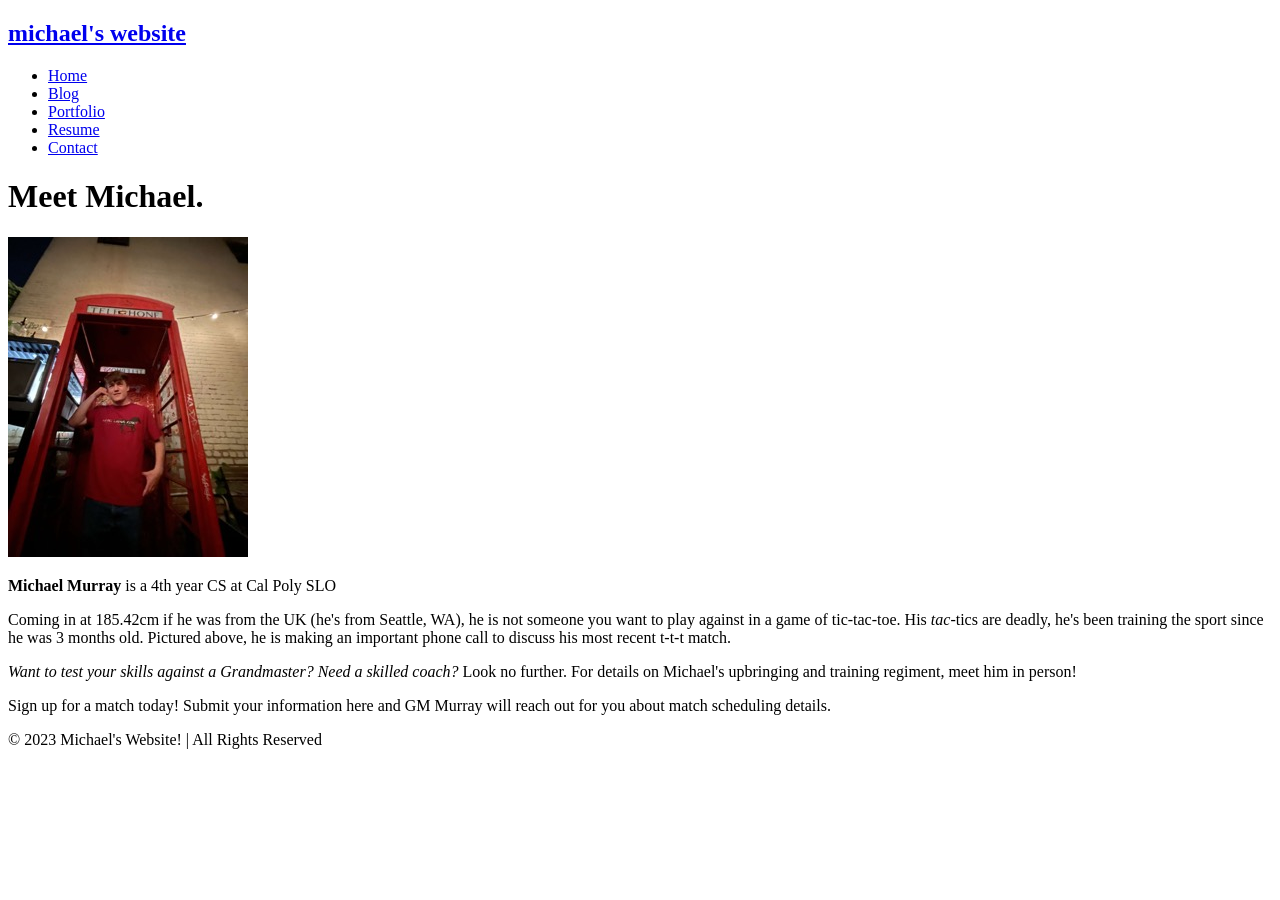
==== index.html @ 75a0c484 "changed paragraph text in index.html" ====
<!DOCTYPE html>
<html>
    <head>
        <title>Michael's Website!</title>
    </head>
    <body>
        <nav class="navbar">
            <h1 class="logo"><a href="index.html">michael's website</a></h1>
            <ul class="nav-list">
              <li><a href="index.html">Home</a></li>
              <li><a href="blog.html">Blog</a></li>
              <li><a href="portfolio.html">Portfolio</a></li>
              <li><a href="resume.html">Resume</a></li>
              <li><a href="contact.html">Contact</a></li>
            </ul>
          </nav>
        <main>
            <h1 class="page-title">Meet Michael.</h1>
            <div class="about">
                <div class="about-image">
                    <img src="Telephone.jpeg" alt="Picture of Michael in a telephone booth">
                </div>
                <div class="about-text">
                    <p>
                        <strong>Michael Murray</strong> is a 4th year CS at Cal Poly SLO
                    </p>
                    <p>
                        Coming in at 185.42cm if he was from the UK (he's from Seattle, WA), he is not someone you want to play against in a game of tic-tac-toe. His <em>tac</em>-tics are deadly, he's been training the sport since he was 3 months old. Pictured above, he is making an important phone call to discuss his most recent t-t-t match.
                    </p>
                    <p>
                        <em>Want to test your skills against a Grandmaster? Need a skilled coach?</em> Look no further. For details on Michael's upbringing and training regiment, meet him in person!
                    </p>
                    <p>
                        Sign up for a match today! Submit your information here and GM Murray will reach out for you about match scheduling details.
                    </p>
                </div>
            </div>
        </main>
        <footer class="footer">
            © 2023 Michael's Website! | All Rights Reserved
        </footer>
    </body>
</html>
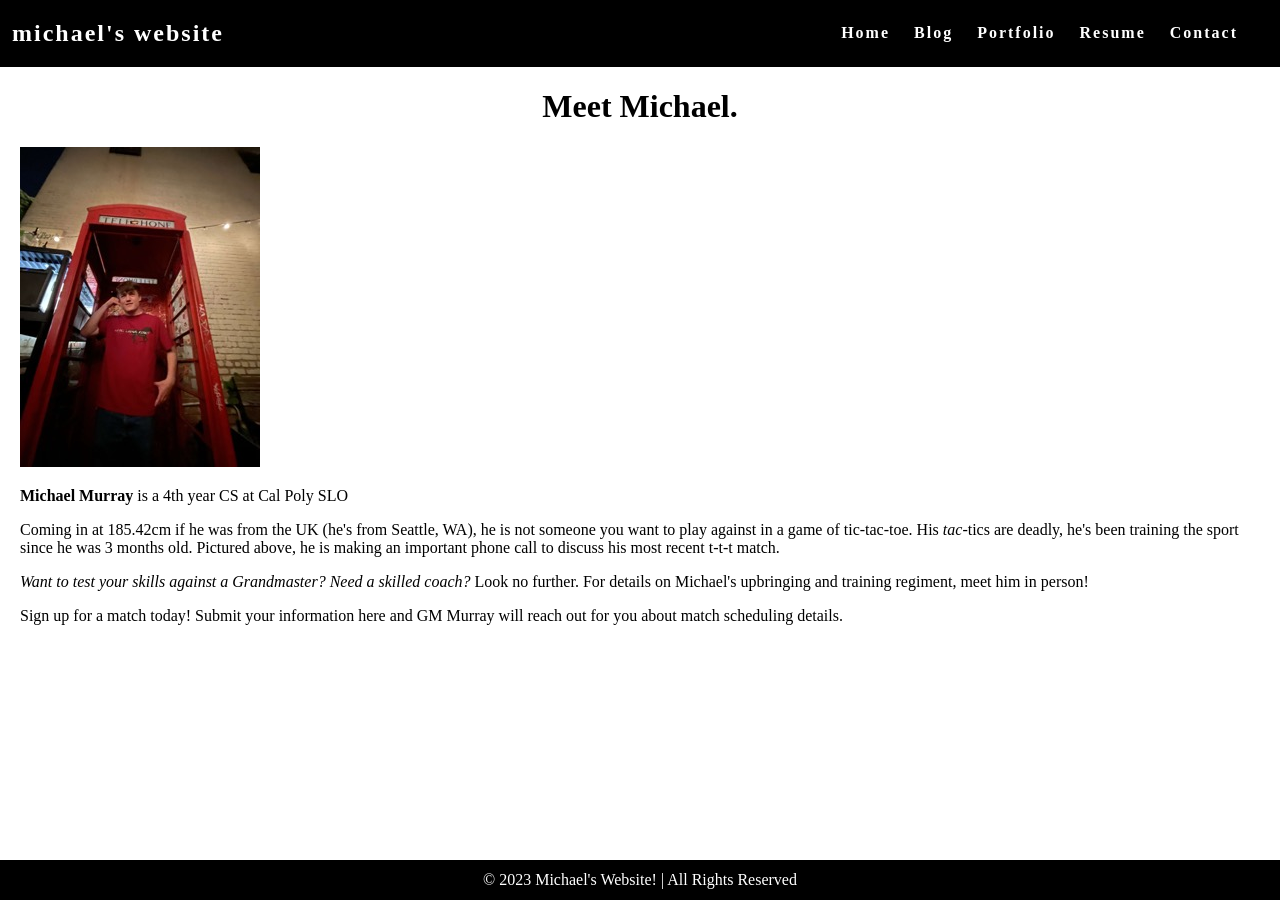
==== commit aa526e80: "feat: linked the provided minimum CSS style sheet to all the html files" ====
--- a/index.html
+++ b/index.html
@@ -1,7 +1,8 @@
 <!DOCTYPE html>
-<html>
+<html lang="en">
     <head>
         <title>Michael's Website!</title>
+        <link rel="stylesheet" href="styles.css" />
     </head>
     <body>
         <nav class="navbar">
--- a/styles.css
+++ b/styles.css
@@ -0,0 +1,73 @@
+html {
+    height: 100%;
+  }
+  
+  body {
+    background-color: white;
+    position: relative;
+    min-height: 100vh;
+    padding: 0;
+    margin: 0;
+  }
+  
+  main {
+    padding: 0 20px 40px 20px;
+    display: flex;
+    flex-direction: column;
+    justify-content: center;
+    align-items: center;
+  }
+  
+  /* CSS for navigation bar */
+  
+  .navbar {
+    position: -webkit-sticky;
+    position: sticky;
+    top: 0;
+    width: 100%;
+    height: 7%;
+    z-index: 10;
+  
+    display: flex;
+    justify-content: space-between;
+    align-items: center;
+    text-align: center;
+  
+    background-color: black;
+    color: white;
+    padding: 0px 0px;
+  
+    /* Debug border */
+    /* border: solid red; */
+  }
+  
+  .nav-list {
+    display: flex;
+    flex-direction: row;
+    position: relative;
+    right: 30px;
+    list-style: none;
+  }
+  
+  .navbar a {
+    color: white;
+    font-weight: bold;
+    margin: 0 12px;
+    text-decoration: none;
+    letter-spacing: 2px;
+  }
+  
+  /* CSS for page footer */
+  
+  .footer {
+    display: flex;
+    justify-content: center;
+    align-items: center;
+    background-color: black;
+    color: white;
+    position: absolute;
+    bottom: 0;
+    width: 100%;
+    height: 2.5rem;
+  }
+  
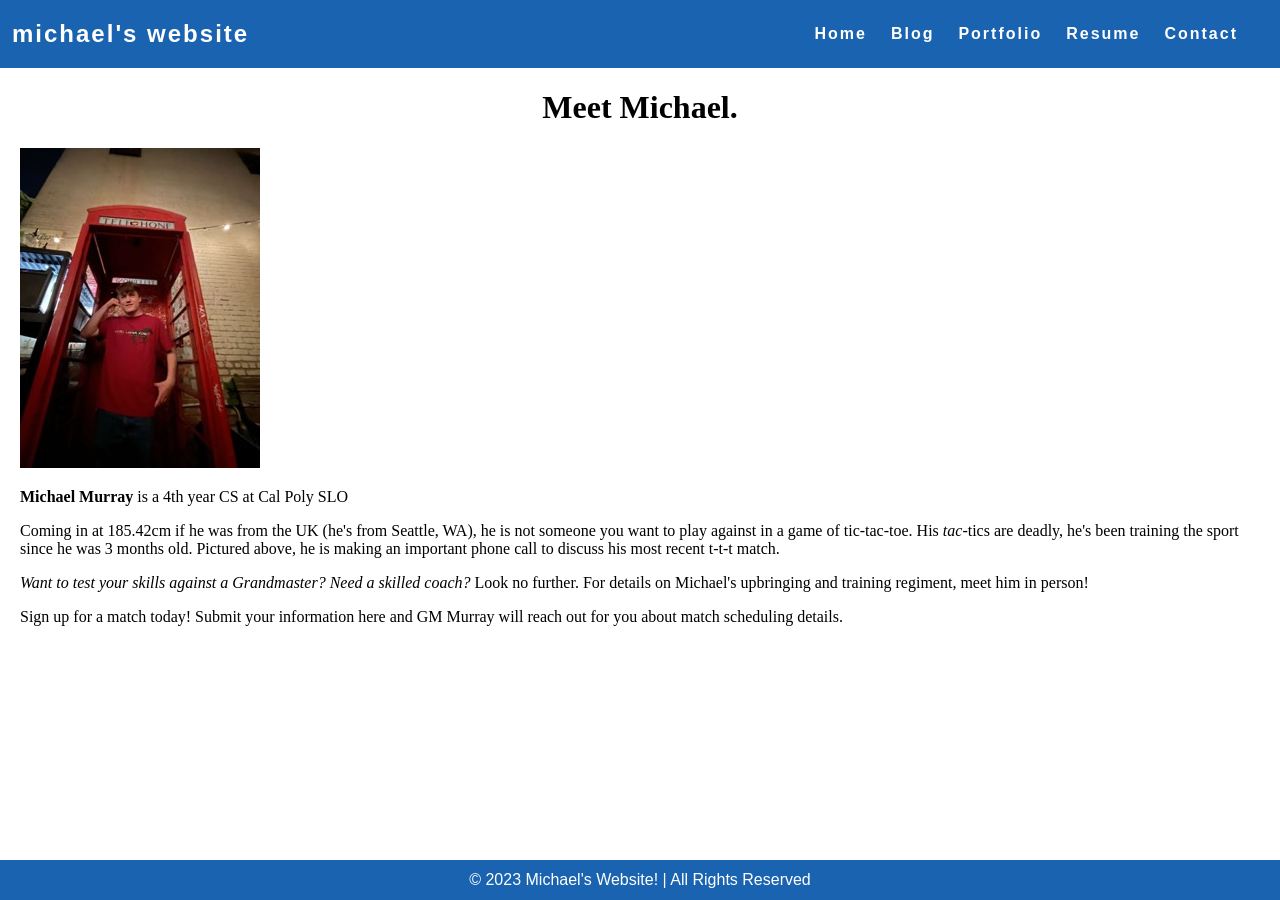
==== commit d0bb686e: "feat: redesigned header and footer appearance" ====
--- a/index.html
+++ b/index.html
@@ -3,6 +3,7 @@
     <head>
         <title>Michael's Website!</title>
         <link rel="stylesheet" href="styles.css" />
+        <!-- <link rel="stylesheet" href="fullstyles.css" /> -->
     </head>
     <body>
         <nav class="navbar">
--- a/styles.css
+++ b/styles.css
@@ -33,7 +33,7 @@
     align-items: center;
     text-align: center;
   
-    background-color: black;
+    background-color: #1a63b0;
     color: white;
     padding: 0px 0px;
   
@@ -50,24 +50,39 @@
   }
   
   .navbar a {
-    color: white;
+    color: #ffffff;
     font-weight: bold;
     margin: 0 12px;
     text-decoration: none;
     letter-spacing: 2px;
+
+    font-family: helvetica;
+  }
+
+  .navbar a:hover {
+    text-decoration: underline;
+  }
+
+  .navbar a:active {
+    color: #340095;
   }
   
+  
+
+
+
   /* CSS for page footer */
   
   .footer {
     display: flex;
     justify-content: center;
     align-items: center;
-    background-color: black;
+    background-color: #1a63b0;
     color: white;
     position: absolute;
     bottom: 0;
     width: 100%;
     height: 2.5rem;
+    font-family: helvetica;
   }
   
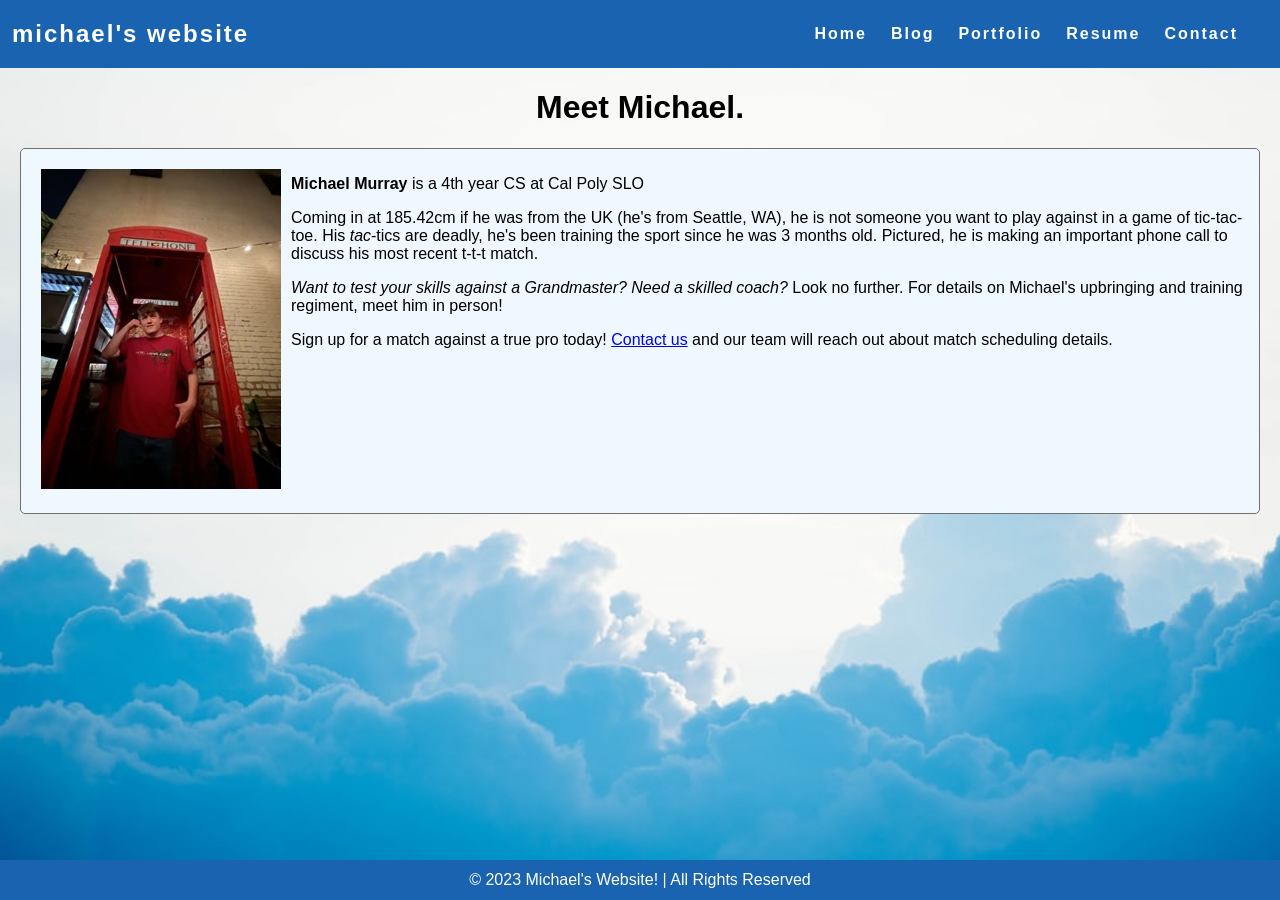
==== commit bc072b35: "feat: changed style of 'about' class in styles.css and updated the text it contains in index.html" ====
--- a/index.html
+++ b/index.html
@@ -27,13 +27,13 @@
                         <strong>Michael Murray</strong> is a 4th year CS at Cal Poly SLO
                     </p>
                     <p>
-                        Coming in at 185.42cm if he was from the UK (he's from Seattle, WA), he is not someone you want to play against in a game of tic-tac-toe. His <em>tac</em>-tics are deadly, he's been training the sport since he was 3 months old. Pictured above, he is making an important phone call to discuss his most recent t-t-t match.
+                        Coming in at 185.42cm if he was from the UK (he's from Seattle, WA), he is not someone you want to play against in a game of tic-tac-toe. His <em>tac</em>-tics are deadly, he's been training the sport since he was 3 months old. Pictured, he is making an important phone call to discuss his most recent t-t-t match.
                     </p>
                     <p>
                         <em>Want to test your skills against a Grandmaster? Need a skilled coach?</em> Look no further. For details on Michael's upbringing and training regiment, meet him in person!
                     </p>
                     <p>
-                        Sign up for a match today! Submit your information here and GM Murray will reach out for you about match scheduling details.
+                        Sign up for a match against a true pro today! <a href="contact.html">Contact us</a> and our team will reach out about match scheduling details.
                     </p>
                 </div>
             </div>
--- a/styles.css
+++ b/styles.css
@@ -3,7 +3,12 @@
   }
   
   body {
-    background-color: white;
+    /* background image options */
+    background-image: url(cloud.jpeg);
+    background-size: cover;
+    background-repeat: no-repeat;
+    background-attachment: scroll;
+
     position: relative;
     min-height: 100vh;
     padding: 0;
@@ -16,6 +21,8 @@
     flex-direction: column;
     justify-content: center;
     align-items: center;
+
+    font-family: sans-serif;
   }
   
   /* CSS for navigation bar */
@@ -67,9 +74,24 @@
     color: #340095;
   }
   
-  
+  /* page title formatting */
+  .page-title {
+    color: black;
+  }
 
+  /* about section formatting */
+  .about {
+    display: flex;
+    justify-content: space-between;
+    background-color:aliceblue;
+    border: 1px solid rgb(112, 112, 112);
+    border-radius: 5px;
+    padding: 10px;
+  }
 
+  .about-image {
+    padding: 10px;
+  }
 
   /* CSS for page footer */
   
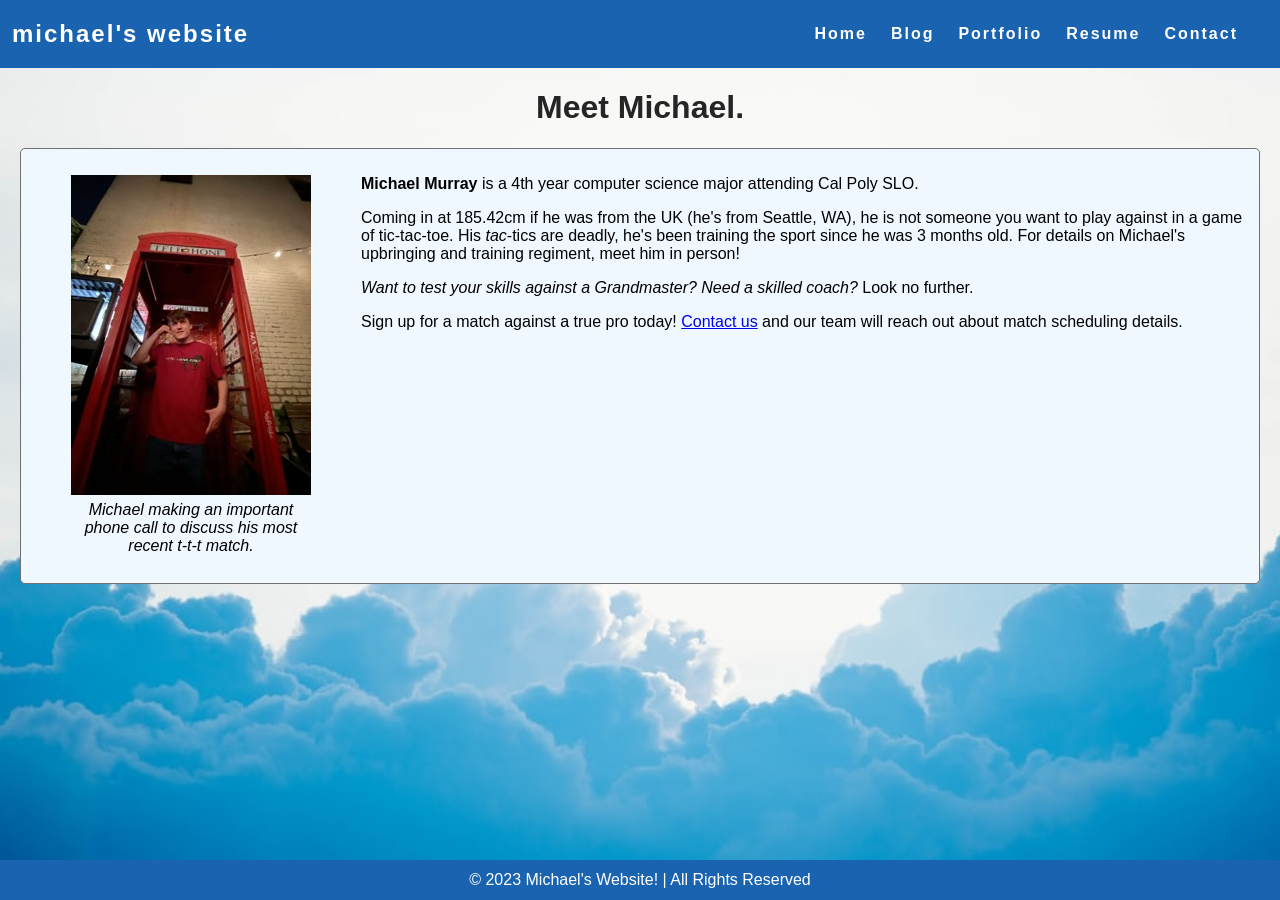
==== commit 9db9165a: "adding formatting to other pages" ====
--- a/index.html
+++ b/index.html
@@ -20,17 +20,20 @@
             <h1 class="page-title">Meet Michael.</h1>
             <div class="about">
                 <div class="about-image">
-                    <img src="Telephone.jpeg" alt="Picture of Michael in a telephone booth">
+                    <figure class="phonebooth">
+                        <img src="Telephone.jpeg" alt="Picture of Michael in a telephone booth">
+                        <figcaption>Michael making an important phone call to discuss his most recent t-t-t match. </figcaption>
+                    </figure>
                 </div>
                 <div class="about-text">
                     <p>
-                        <strong>Michael Murray</strong> is a 4th year CS at Cal Poly SLO
+                        <strong>Michael Murray</strong> is a 4th year computer science major attending Cal Poly SLO.
                     </p>
                     <p>
-                        Coming in at 185.42cm if he was from the UK (he's from Seattle, WA), he is not someone you want to play against in a game of tic-tac-toe. His <em>tac</em>-tics are deadly, he's been training the sport since he was 3 months old. Pictured, he is making an important phone call to discuss his most recent t-t-t match.
+                        Coming in at 185.42cm if he was from the UK (he's from Seattle, WA), he is not someone you want to play against in a game of tic-tac-toe. His <em>tac</em>-tics are deadly, he's been training the sport since he was 3 months old. For details on Michael's upbringing and training regiment, meet him in person!
                     </p>
                     <p>
-                        <em>Want to test your skills against a Grandmaster? Need a skilled coach?</em> Look no further. For details on Michael's upbringing and training regiment, meet him in person!
+                        <em>Want to test your skills against a Grandmaster? Need a skilled coach?</em> Look no further. 
                     </p>
                     <p>
                         Sign up for a match against a true pro today! <a href="contact.html">Contact us</a> and our team will reach out about match scheduling details.
--- a/styles.css
+++ b/styles.css
@@ -76,7 +76,10 @@
   
   /* page title formatting */
   .page-title {
-    color: black;
+    display: flex;
+    justify-content: left;
+    font-size: 32px;
+    color: rgb(37, 37, 37);
   }
 
   /* about section formatting */
@@ -89,10 +92,67 @@
     padding: 10px;
   }
 
-  .about-image {
+  .project {
+    display: flex;
+    justify-content: space-between;
+    background-color:aliceblue;
+    border: 1px solid rgb(112, 112, 112);
+    border-radius: 5px;
     padding: 10px;
   }
 
+  .resume {
+    
+    background-color:aliceblue;
+    border: 1px solid rgb(112, 112, 112);
+    border-radius: 5px;
+    padding: 10px;
+  }
+
+  .about-image {
+    padding: 0px 10px 0px 0px;
+  }
+
+
+/*image caption*/
+  .phonebooth figcaption {
+    background-color: aliceblue;
+    color: black;
+    font-style: italic;
+    padding: 2px;
+    text-align: center;
+  }
+
+  label {
+    display: block;
+    margin-bottom: 8px;
+    font-family: Georgia;
+    font-weight: bold;
+  }
+  input[type="text"],
+  input[type="email"],
+  textarea {
+    width: 100%;
+    padding: 10px;
+    margin-bottom: 15px;
+    border: 1px solid #ccc;
+    border-radius: 4px;
+    font-size: 16px;
+    resize: none;
+  }
+  .contact-class {
+    display: flex;
+    justify-content: space-evenly;
+    background-color:aliceblue;
+    border: 1px solid rgb(112, 112, 112);
+    border-radius: 5px;
+    padding: 10px;
+  }
+
+  form {
+    width:1200px;
+    margin: 0 auto;
+    }
   /* CSS for page footer */
   
   .footer {
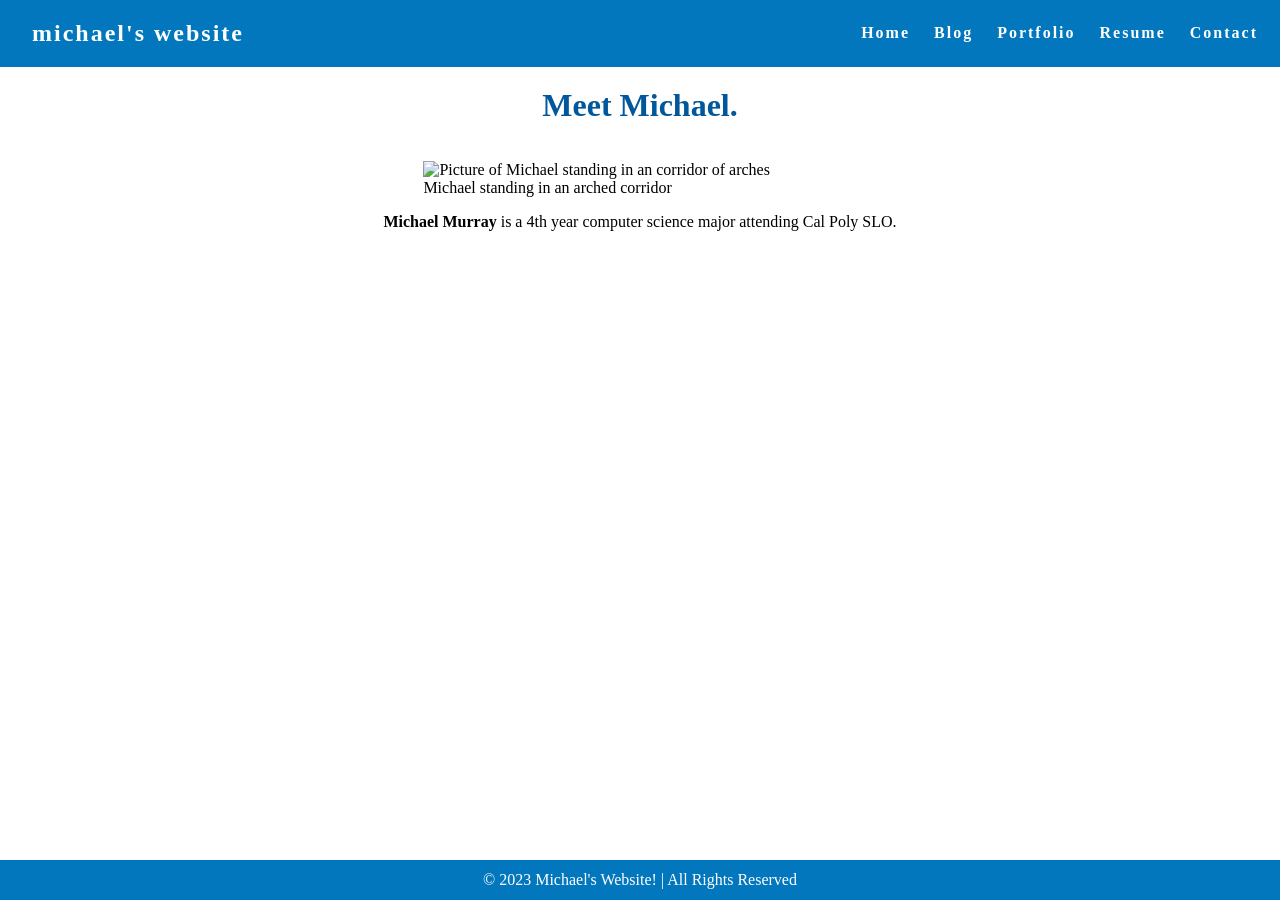
==== commit e8d23594: "swiched home profile image ' '" ====
--- a/index.html
+++ b/index.html
@@ -21,23 +21,15 @@
             <div class="about">
                 <div class="about-image">
                     <figure class="phonebooth">
-                        <img src="Telephone.jpeg" alt="Picture of Michael in a telephone booth">
-                        <figcaption>Michael making an important phone call to discuss his most recent t-t-t match. </figcaption>
+                        <img src="portrait.jpg" alt="Picture of Michael standing in an corridor of arches">
+                        <figcaption>Michael standing in an arched corridor</figcaption>
                     </figure>
                 </div>
                 <div class="about-text">
                     <p>
                         <strong>Michael Murray</strong> is a 4th year computer science major attending Cal Poly SLO.
                     </p>
-                    <p>
-                        Coming in at 185.42cm if he was from the UK (he's from Seattle, WA), he is not someone you want to play against in a game of tic-tac-toe. His <em>tac</em>-tics are deadly, he's been training the sport since he was 3 months old. For details on Michael's upbringing and training regiment, meet him in person!
-                    </p>
-                    <p>
-                        <em>Want to test your skills against a Grandmaster? Need a skilled coach?</em> Look no further. 
-                    </p>
-                    <p>
-                        Sign up for a match against a true pro today! <a href="contact.html">Contact us</a> and our team will reach out about match scheduling details.
-                    </p>
+                    
                 </div>
             </div>
         </main>
--- a/styles.css
+++ b/styles.css
@@ -1,170 +1,188 @@
 html {
-    height: 100%;
-  }
-  
-  body {
-    /* background image options */
-    background-image: url(cloud.jpeg);
-    background-size: cover;
-    background-repeat: no-repeat;
-    background-attachment: scroll;
+  height: 100%;
+}
 
-    position: relative;
-    min-height: 100vh;
-    padding: 0;
-    margin: 0;
-  }
-  
-  main {
-    padding: 0 20px 40px 20px;
-    display: flex;
-    flex-direction: column;
-    justify-content: center;
-    align-items: center;
+body {
+  background-color: white;
+  position: relative;
+  min-height: 100vh;
+  padding: 0;
+  margin: 0;
+}
 
-    font-family: sans-serif;
-  }
-  
-  /* CSS for navigation bar */
-  
-  .navbar {
-    position: -webkit-sticky;
-    position: sticky;
-    top: 0;
-    width: 100%;
-    height: 7%;
-    z-index: 10;
-  
-    display: flex;
-    justify-content: space-between;
-    align-items: center;
-    text-align: center;
-  
-    background-color: #1a63b0;
-    color: white;
-    padding: 0px 0px;
-  
-    /* Debug border */
-    /* border: solid red; */
-  }
-  
-  .nav-list {
-    display: flex;
-    flex-direction: row;
-    position: relative;
-    right: 30px;
-    list-style: none;
-  }
-  
-  .navbar a {
-    color: #ffffff;
-    font-weight: bold;
-    margin: 0 12px;
-    text-decoration: none;
-    letter-spacing: 2px;
+main {
+  padding: 0 20px 40px 20px;
+  display: flex;
+  flex-direction: column;
+  justify-content: center;
+  align-items: center;
+}
 
-    font-family: helvetica;
-  }
+.page-title {
+  margin-top: 20px;
+  font-size: 2rem;
+  font-weight: bold;
+  color: #01579b;
+}
 
-  .navbar a:hover {
-    text-decoration: underline;
-  }
+/* navbar */
 
-  .navbar a:active {
-    color: #340095;
-  }
-  
-  /* page title formatting */
-  .page-title {
-    display: flex;
-    justify-content: left;
-    font-size: 32px;
-    color: rgb(37, 37, 37);
-  }
+.navbar {
+  position: -webkit-sticky;
+  position: sticky;
+  top: 0;
+  width: 100%;
+  height: 7%;
+  z-index: 10;
 
-  /* about section formatting */
-  .about {
-    display: flex;
-    justify-content: space-between;
-    background-color:aliceblue;
-    border: 1px solid rgb(112, 112, 112);
-    border-radius: 5px;
-    padding: 10px;
-  }
+  display: flex;
+  justify-content: space-between;
+  align-items: center;
+  text-align: center;
 
-  .project {
-    display: flex;
-    justify-content: space-between;
-    background-color:aliceblue;
-    border: 1px solid rgb(112, 112, 112);
-    border-radius: 5px;
-    padding: 10px;
-  }
+  background-color: #0277bd;
+  color: #fff; 
+  padding: 0px 20px;
+}
 
-  .resume {
-    
-    background-color:aliceblue;
-    border: 1px solid rgb(112, 112, 112);
-    border-radius: 5px;
-    padding: 10px;
-  }
+.nav-list {
+  display: flex;
+  flex-direction: row;
+  position: relative;
+  right: 30px;
+  list-style: none;
+}
 
-  .about-image {
-    padding: 0px 10px 0px 0px;
-  }
+.navbar a {
+  color: #fff;
+  font-weight: bold;
+  margin: 0 12px;
+  text-decoration: none;
+  letter-spacing: 2px;
+}
+
+/* page footer */
+
+.footer {
+  display: flex;
+  justify-content: center;
+  align-items: center;
+  background-color: #0277bd; 
+  color: #fff; 
+  position: absolute;
+  bottom: 0;
+  width: 100%;
+  height: 2.5rem;
+}
 
 
-/*image caption*/
-  .phonebooth figcaption {
-    background-color: aliceblue;
-    color: black;
-    font-style: italic;
-    padding: 2px;
-    text-align: center;
-  }
+main {
+  padding: 0 20px 40px 20px;
+  display: flex;
+  flex-direction: column;
+  justify-content: center;
+  align-items: center;
+}
 
-  label {
-    display: block;
-    margin-bottom: 8px;
-    font-family: Georgia;
-    font-weight: bold;
-  }
-  input[type="text"],
-  input[type="email"],
-  textarea {
-    width: 100%;
-    padding: 10px;
-    margin-bottom: 15px;
-    border: 1px solid #ccc;
-    border-radius: 4px;
-    font-size: 16px;
-    resize: none;
-  }
-  .contact-class {
-    display: flex;
-    justify-content: space-evenly;
-    background-color:aliceblue;
-    border: 1px solid rgb(112, 112, 112);
-    border-radius: 5px;
-    padding: 10px;
-  }
 
-  form {
-    width:1200px;
-    margin: 0 auto;
-    }
-  /* CSS for page footer */
-  
-  .footer {
-    display: flex;
-    justify-content: center;
-    align-items: center;
-    background-color: #1a63b0;
-    color: white;
-    position: absolute;
-    bottom: 0;
-    width: 100%;
-    height: 2.5rem;
-    font-family: helvetica;
-  }
-  +
+
+/* resume */
+
+.resume {
+  margin-top: 20px;
+}
+
+.section {
+  margin-bottom: 20px;
+}
+
+.section h2 {
+  background: #0288d1; 
+  color: #fff;
+  padding: 10px;
+  margin: 0 -20px 10px;
+}
+
+.entry {
+  margin-bottom: 10px;
+}
+
+.entry-title {
+  font-weight: bold;
+  color: #01579b; 
+}
+
+.entry-info {
+  font-style: italic;
+  color: #0277bd; 
+}
+
+.entry-details {
+  margin: 10px 0;
+  padding-left: 20px;
+}
+
+.skills-list {
+  list-style: none;
+  padding: 0;
+  gap: 10px; 
+  color: #01579b;
+}
+
+.skills-list li {
+  margin: 5px 0;
+  border-radius: 5px; 
+}
+
+.course-list {
+  list-style: none;
+  padding: 0;
+  display: grid;
+  grid-template-columns: repeat(auto-fit, minmax(200px, 1fr)); /* Responsive columns */
+  gap: 10px; 
+}
+
+.course-list li {
+  background: #e1f5fe; 
+  padding: 5px;
+  border-left: 5px solid #0288d1; 
+}
+
+/* contact form */
+.contact-class {
+  width: 100%;
+  max-width: 600px;
+  margin: 20px 0;
+}
+
+.contact-class label {
+  display: block;
+  margin-bottom: 5px;
+  font-weight: bold;
+  color: #01579b; /* Darker blue */
+}
+
+.contact-class input,
+.contact-class textarea {
+  width: 100%;
+  padding: 10px;
+  margin-bottom: 20px;
+  border: 1px solid #ccc;
+  border-radius: 4px;
+  box-sizing: border-box;
+}
+
+.contact-class input[type="submit"] {
+  background-color: #0277bd; /* Dark blue background */
+  color: #fff; /* White text */
+  border: none;
+  cursor: pointer;
+  padding: 10px 20px;
+  border-radius: 4px;
+  font-size: 1rem;
+}
+
+.contact-class input[type="submit"]:hover {
+  background-color: #01579b; /* Darker blue on hover */
+}
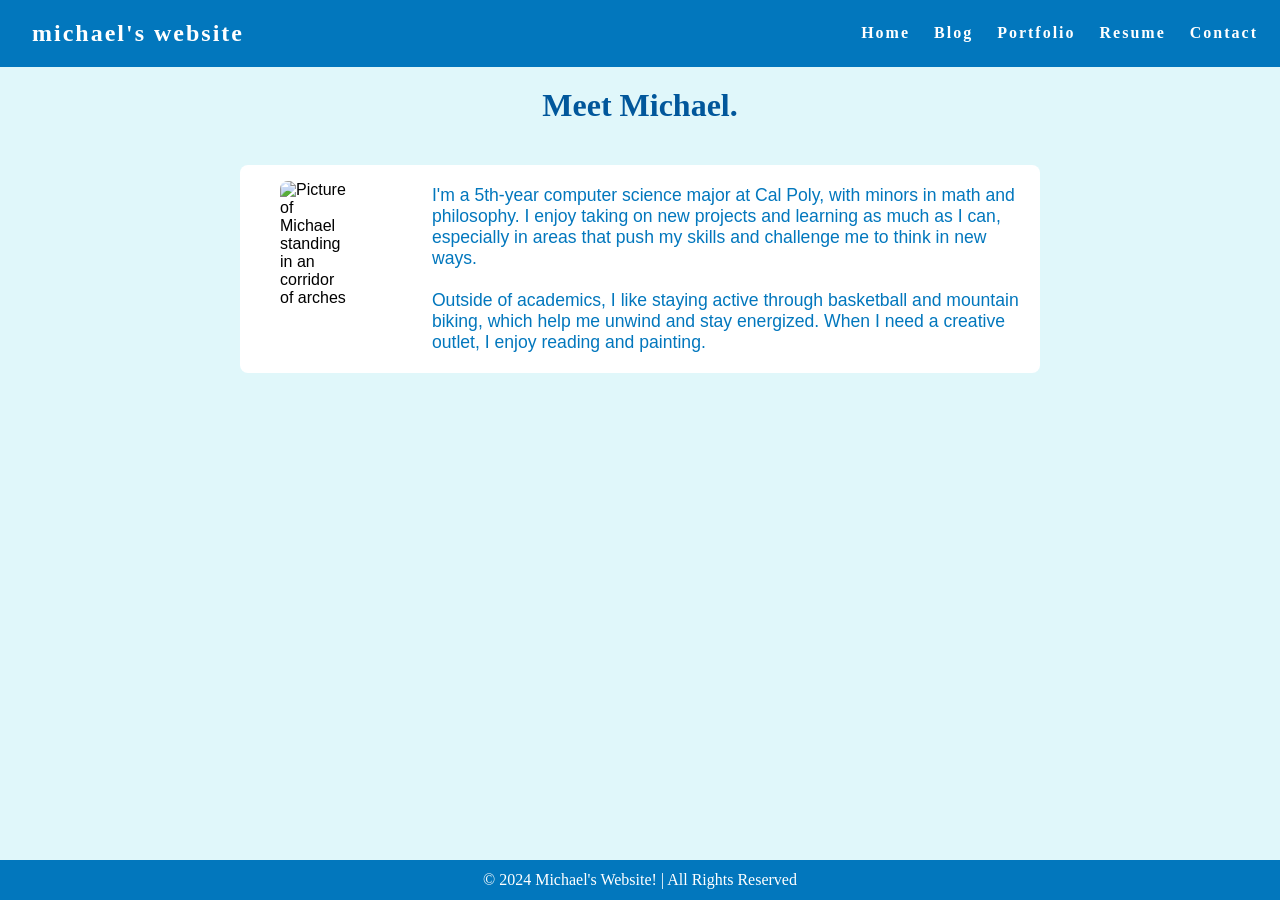
==== commit 04d11e46: "updated css for about me page" ====
--- a/index.html
+++ b/index.html
@@ -9,32 +9,36 @@
         <nav class="navbar">
             <h1 class="logo"><a href="index.html">michael's website</a></h1>
             <ul class="nav-list">
-              <li><a href="index.html">Home</a></li>
-              <li><a href="blog.html">Blog</a></li>
-              <li><a href="portfolio.html">Portfolio</a></li>
-              <li><a href="resume.html">Resume</a></li>
-              <li><a href="contact.html">Contact</a></li>
+                <li><a href="index.html">Home</a></li>
+                <li><a href="blog.html">Blog</a></li>
+                <li><a href="portfolio.html">Portfolio</a></li>
+                <li><a href="resume.html">Resume</a></li>
+                <li><a href="contact.html">Contact</a></li>
             </ul>
-          </nav>
+        </nav>
         <main>
             <h1 class="page-title">Meet Michael.</h1>
             <div class="about">
                 <div class="about-image">
                     <figure class="phonebooth">
                         <img src="portrait.jpg" alt="Picture of Michael standing in an corridor of arches">
-                        <figcaption>Michael standing in an arched corridor</figcaption>
                     </figure>
                 </div>
                 <div class="about-text">
                     <p>
-                        <strong>Michael Murray</strong> is a 4th year computer science major attending Cal Poly SLO.
+                        I'm a 5th-year computer science major at Cal Poly, with minors in math and philosophy. 
+                        I enjoy taking on new projects and learning as much as I can, especially in areas that push 
+                        my skills and challenge me to think in new ways. 
+                    <br>  
+                    <br>  
+                        Outside of academics, I like staying active through basketball and mountain biking, which help 
+                        me unwind and stay energized. When I need a creative outlet, I enjoy reading and painting.
                     </p>
-                    
                 </div>
             </div>
         </main>
         <footer class="footer">
-            © 2023 Michael's Website! | All Rights Reserved
+            © 2024 Michael's Website! | All Rights Reserved
         </footer>
     </body>
 </html>
--- a/styles.css
+++ b/styles.css
@@ -3,7 +3,7 @@
 }
 
 body {
-  background-color: white;
+  background-color: #e0f7fa;
   position: relative;
   min-height: 100vh;
   padding: 0;
@@ -16,6 +16,9 @@
   flex-direction: column;
   justify-content: center;
   align-items: center;
+  
+  max-width: 800px;
+  margin: 0 auto;
 }
 
 .page-title {
@@ -91,6 +94,9 @@
 
 .resume {
   margin-top: 20px;
+  margin-bottom: 20px;
+  background-color: white;
+  padding:  0 20px 20px 20px;
 }
 
 .section {
@@ -174,8 +180,8 @@
 }
 
 .contact-class input[type="submit"] {
-  background-color: #0277bd; /* Dark blue background */
-  color: #fff; /* White text */
+  background-color: #0277bd;
+  color: #fff; 
   border: none;
   cursor: pointer;
   padding: 10px 20px;
@@ -186,3 +192,37 @@
 .contact-class input[type="submit"]:hover {
   background-color: #01579b; /* Darker blue on hover */
 }
+
+
+/* about me */
+.about {
+  display: flex;
+  flex-direction: row;
+  align-items: flex-start;
+  margin-top: 20px;
+  background-color: white;
+  border-radius: 8px;
+  font-family: 'Arial', sans-serif;
+
+}
+
+.about-image {
+  margin-right: 20px;
+}
+
+.about-image img {
+  max-width: 100%;
+  border-radius: 8px;
+}
+
+.about-text {
+  max-width: 600px;
+  padding: 20px;
+  border-radius: 8px;
+}
+
+.about-text p {
+  margin: 0;
+  color: #0277bd;
+  font-size: 1.1rem;
+}
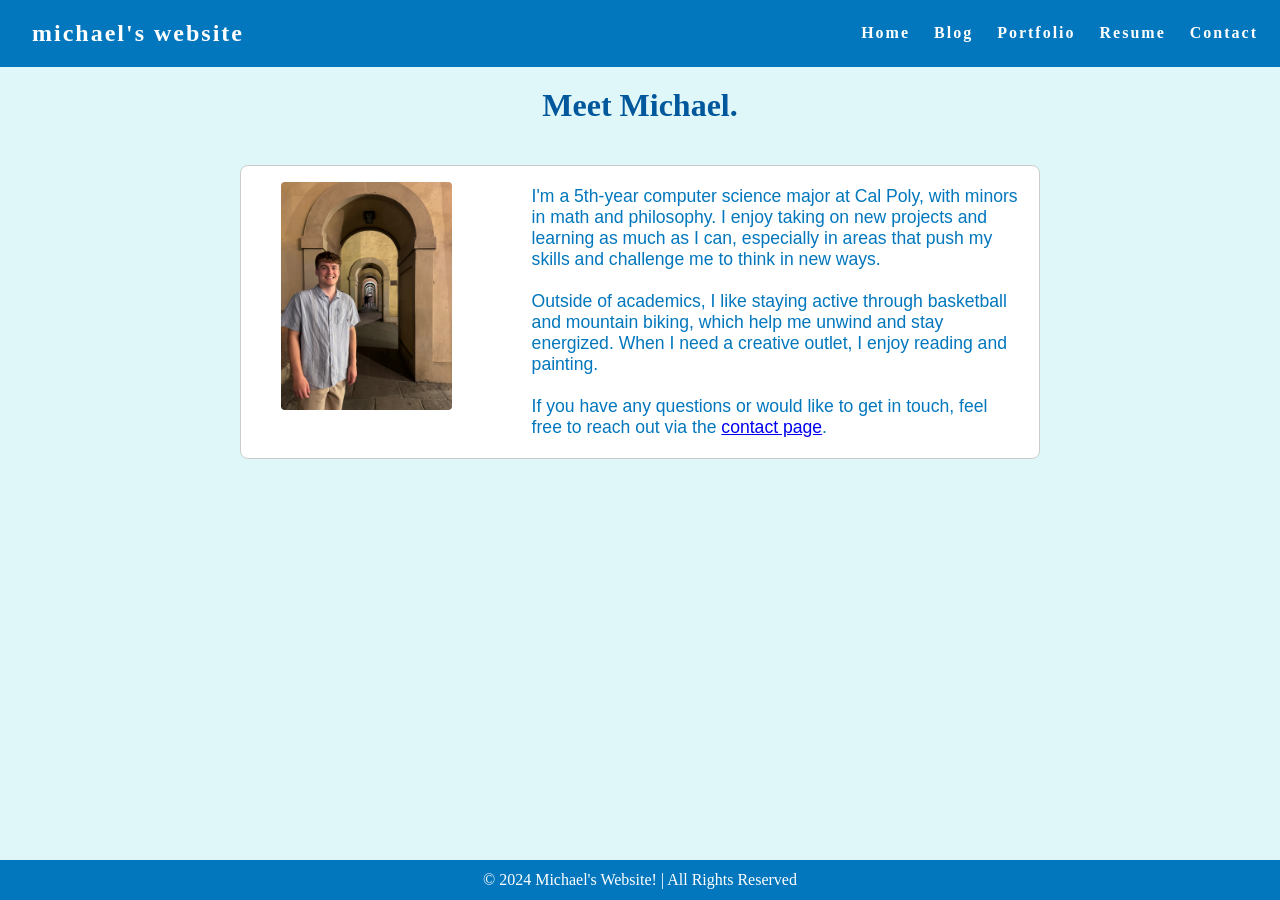
==== commit 5cf43c2f: "updated about me text, added emailjs functions to set up contact page" ====
--- a/index.html
+++ b/index.html
@@ -33,6 +33,10 @@
                     <br>  
                         Outside of academics, I like staying active through basketball and mountain biking, which help 
                         me unwind and stay energized. When I need a creative outlet, I enjoy reading and painting.
+                    <br>
+                    <br>
+                        If you have any questions or would like to get in touch, feel free to reach out via the
+                        <a href="contact.html">contact page</a>.
                     </p>
                 </div>
             </div>
--- a/styles.css
+++ b/styles.css
@@ -201,9 +201,9 @@
   align-items: flex-start;
   margin-top: 20px;
   background-color: white;
+  font-family: 'Arial', sans-serif;
   border-radius: 8px;
-  font-family: 'Arial', sans-serif;
-
+  border: 1px solid #ccc;
 }
 
 .about-image {
@@ -212,7 +212,7 @@
 
 .about-image img {
   max-width: 100%;
-  border-radius: 8px;
+  border-radius: 4px;
 }
 
 .about-text {
@@ -225,4 +225,80 @@
   margin: 0;
   color: #0277bd;
   font-size: 1.1rem;
-}+}
+
+/* portfolio */
+
+.project {
+  display: flex;
+  flex-direction: row;
+  max-width: 100%;
+  margin: 1em 0 2em 0;
+  background-color: white;
+  
+  /* Debug border */
+  /* border: 2px solid blue; */
+}
+
+.item-link {
+  width: 70%;
+
+  /* Debug border */
+  /* border: 2px solid red; */
+}
+
+.project-image {
+  object-fit: cover;
+  width: 100%;
+  height: 500px;
+  flex-basis: 50px;
+  flex-grow: 2;
+
+  /* Debug border */
+  /* border: 2px solid black; */
+}
+
+.project-details {
+  display: flex;
+  background-color: var(--cg-white);
+  width: 30%;
+  height: 500px;
+  flex-shrink: 1;
+  padding: 0 20px;
+  margin: 0px;
+  line-height: 1.5;
+  overflow: scroll;
+
+  flex-direction: column;
+  text-align: center;
+  justify-content: center;
+
+  /* Debug border */
+   /* border: 2px solid green;  */
+}
+
+.project-details a {
+  color: var(--cg-black);
+  text-decoration: none;
+  font-weight: bold;
+  letter-spacing: 1px;
+}
+
+.project-details a:hover {
+  color: var(--cg-blue);
+  text-decoration: underline;
+}
+
+.project-details {
+  font-weight: lighter;
+}
+
+.project-name {
+  font-weight: bold;
+  font-size: 20px;
+}
+
+/* blog */
+.blog-post {
+  color: #848484;
+}
